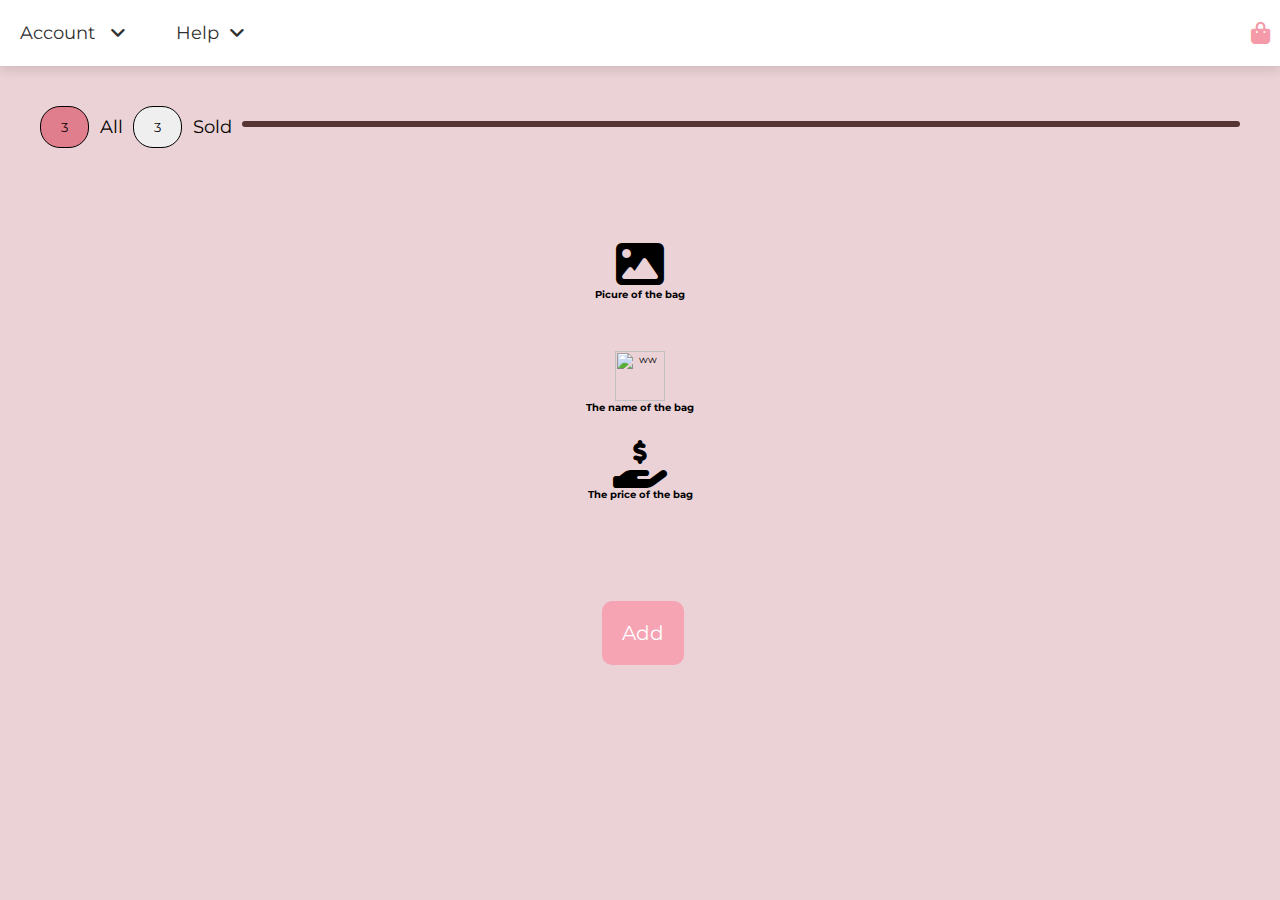
==== addbag.html @ 7b54d98a "Add files via upload" ====
<html>
<head>
<title> m </title>
<link rel="stylesheet" href="https://cdnjs.cloudflare.com/ajax/libs/font-awesome/6.2.0/css/all.min.css">
<link href="https://unpkg.com/aos@2.3.1/dist/aos.css" rel="stylesheet">
<script
      src="https://kit.fontawesome.com/21dfa1fe31.js"
      crossorigin="anonymous"
    ></script>
<link rel="stylesheet" href="css/all.min.css">
<link rel="stylesheet" href="css/style.css">

<style>
     .filters {
            display: flex;
            margin-bottom: 20px;
            padding: 40px;
            text-align: center;
            margin-bottom: 2px;
        }
        .filters button {
            padding: 10px 20px;
            border: 1px solid #000;
            border-radius: 20px;
            margin-right: 20px;
            cursor: pointer;
        }
        .filters button.active {
            background-color: #E17E8D;
        }
</style>
</head>

<body style="background-color: #ebd2d6;">
    <header class="header">
        <nav class="navbar nav-2">
            <section class="flex">
                <div id="menu-btn" class="fas fa-bars"></div>
    
                <div class="menu">
                    <ul style="direction: ltr;">
                        <li><a href="#">Account <i class="fas fa-angle-down" style="margin-right: 10px;"></i></a>
                            <ul>
                                <li><a href="login.html">login</a></li>
                                <li><a href="register.html">Register</a>
                                    </li>
                                <li><a href="login.html"
                                        >logout</a>
                                   
                                </li>
                            </ul>
                        </li>
                        
                        <li><a href="#">Help<i class="fas fa-angle-down" style="margin-right: 10px;"></i></a>
                            <ul>
                                <li><a href="pay.html">Payment and delivery</a></i></li>
                                <li><a href="#">Contact</a></i></li>
                            </ul>
                        </li>
                    </ul>
                </div>
                <a href="index.html" class="logo"><i class="fa-solid fa-bag-shopping"></i></a>
    
            </section>
        </nav>
    
    </header>
       

    <div class="filters">
        <button class="active">3</button><span style="font-size: 18px;
        padding: 10px;
        margin-left: -19px;">All</span>
        <button>3</button><span style="font-size: 18px;
        padding: 10px;
        margin-left: -19px;">Sold</span>
        <div class="categories" style="flex: auto;">
            <h2></h2>
        </div>
        
    
</div>
    

    <center>
    
        
        <!-- <img src="img.jpg" width="50" height="50" alt="ww" 
            style="float:center ;margin-top: 50px; margin-left: 0px;"> -->
            <i class="fa-solid fa-image" style="font-size: xxx-large;
            margin-top: 50px;" ></i>
        <br>
        <b align="center">
           <u> Picure of the bag</u>
        </b>
        <br>
        <img src="https://icons.veryicon.com/png/o/internet--web/prejudice/user-128.png" width="50" height="50" alt="ww" 
            style="float:center ;margin-top: 50px; margin-left: 0px;">
            <br>
            <b align="center">
               <u> The name of the bag</u>
            </b>
            <br>
            <br>
            <br>
            <i class="fa-solid fa-hand-holding-dollar" style="font-size: xxx-large;"></i>
        <br>
        <b align="center">
           <u> The price of the bag</u>
        </b>
        <br>
    <button style="margin-top: 100px;
    margin-left: 5px;
    background: #f6a4b3;
    padding: 20px;
    color: white;
    border: none;
    font-size: 20px;
    border-radius: 10px;" >Add</button>
     
    </center>
    <script src="js/script.js"></script>
</body>
</html>
---- css/style.css ----
@import url('https://fonts.googleapis.com/css2?family=Montserrat:wght@100;200;300;400&display=swap');

:root{
   --main-color:#f390a0eb;
   --light-color:#666;
   --light-bg:#eee;
   --white:#fff;
   --black:#303030;
   --border:.1rem solid var(--light-color);
   --box-shodow:0 .5rem 1rem rgba(0,0,0,.1);
}

*{
   font-family: 'Montserrat', sans-serif;
   margin: 0; padding: 0;
   box-sizing: border-box;
   outline: none; border: none;
   text-decoration: none;
}
html{
    font-size: 62.5%;
    overflow-x: hidden;
    scroll-behavior: smooth;
    scroll-padding-top: 10rem;
 }

.header{
    position: sticky;
    top: 0; left: 0; right: 0;
    z-index: 1000;
    box-shadow: var(--box-shodow);
 }
 
 .header .navbar.nav-1 .flex{
    padding-top: 1rem;
    padding-bottom: 1rem;
 }
 
 .header .navbar.nav-2 .flex{
    padding-top: 1rem;
    padding-bottom: 1rem;
 }
 
 .header .navbar.nav-1{
    background-color: var(--black);
 }
 
 .header .navbar.nav-2{
    background-color: var(--white);
 }
 
 .header .navbar .flex{
    display: flex;
    align-items: center;
    justify-content: space-between;
 }
 
 .header .navbar .flex .logo {
     font-size: 2.2rem;
     color: var(--black);
     line-height: 50px;
     margin-left: 10px;
 }
 .header .navbar .flex .logo i{
    color: var(--main-color);
    margin-right: 1rem;
 }
 
 .header .navbar .flex ul{
    list-style: none;
 }
 
 .header .navbar .flex ul li{
    float: left;
    position: relative;
 }
 
 .header .navbar .flex ul li a{
    display: inline-block;
    padding: 1.2rem 2rem;
    font-size: 1.8rem;
    color: var(--black);
    background-color: var(--white);
 }
 
 .header .navbar .flex ul li a:hover{
    background-color: var(--main-color);
    color: var(--white);
 }
 
 .header .navbar .flex ul li a i{
    margin-left: 1rem;
 }
 
 .header .navbar .flex ul li ul{
    position: absolute;
    width: 18rem;
    left: 0;
 }
 
 .header .navbar .flex ul li ul li{
    width: 100%;
 }
 
 .header .navbar .flex ul li ul li a{
    display: none;
 }
 
 .header .navbar .flex ul li:hover ul li a{
    display: block;
 }
 #menu-btn{
    font-size: 2.5rem;
    color: var(--black);
    display: none;
 }
 .home .center{
    margin-top: 10rem;
    display: flex;
    align-items: center;
    justify-content: center;
 }
 
 .home .center form{
    background-color: var(--white);
    padding: 2rem;
    box-shadow: var(--box-shodow);
    width: 50rem;
 }
 
 .home .center form h3{
    padding-bottom: 1rem;
    text-align: center;
    color: var(--black);
    text-transform: capitalize;
    font-size: 2.5rem;
 }
 
 .home .center form .flex{
    display: flex;
    gap:1rem;
    flex-wrap: wrap;
 }
 
 .home .center form .box{
    flex: 1 1 20rem;
 }
 
 .home .center form .box .input{
    width: 100%;
    border: var(--border);
    padding: 1.4rem;
    color: var(--black);
    font-size: 1.8rem;
    margin: 1rem 0;
 }
 
 .home .center form .box p{
    color: var(--light-color);
    font-size: 1.7rem;
    padding-top: 1rem;
 }
 
 .home .center form .box p span{
    color: var(--main-color);
 }
 
 .search-form{
    max-width: 50rem;
    margin: 0 auto;
    border-radius: .5rem;
    background-color: var(--white);
    box-shadow: var(--box-shadow);
    border: var(--border);
    padding:1.5rem 2rem;
    display: flex;
    gap: 2rem;
    margin-bottom: 2rem;
 }
 
 .search-form input{
    width: 100%;
    font-size: 1.8rem;
    color: var(--black);
 }
 
 .search-form button{
    background:none;
    cursor: pointer;
    color: var(--black);
    font-size: 2rem;
 }
 .categories h2 {
    display: flex;
    justify-content: center;
    position: relative;
    margin: 6px 0;
    font-size: 40px;
}
.categories h2::before {
    content: "";
    position: absolute;
    bottom: -15px;
    width: -webkit-fill-available;
    height: 6px;
    border-radius: 30px;
    background-color: #563434;
    -webkit-border-radius: 30px;
    -moz-border-radius: 30px;
    -ms-border-radius: 30px;
    -o-border-radius: 30px;
}

 @media (max-width:991px){

    html{
       font-size: 55%;
    }
 
 }
 
 @media (max-width:768px){
 
    #menu-btn{
       display: inline-block;
       margin-right: 10px;
       margin-left: 10px;
    }
 
    .header .navbar .menu{
       position: absolute;
       top: 99%; left: 0; right: 0;
       background-color: var(--white);
       border-top: var(--border);
       transition: .2s linear;
       z-index:1;
       clip-path: polygon(0 0, 100% 0, 100% 0, 0 0);
    }
 
    .header .navbar .menu.active{
       clip-path: polygon(0 0, 100% 0, 100% 100%, 0 100%);
    }
 
    .header .navbar .menu ul li{
       width: 100%;
       position: relative;
    }
 
    .header .navbar .menu ul li a{
       width: 100%;
    }
 
    .header .navbar .menu ul li ul{
       position: relative;
       width: 100%;
    }
 
    .header .navbar .menu ul li ul li a{
       padding-left: 4rem;
       background-color: var(--black);
       color: var(--white);
    }
 }
 
 
 @media (max-width:450px){
 
    html{
       font-size: 50%;
    }
 
    .header .navbar .flex .logo{
       font-size: 1.8rem;
    }
 
    
 }
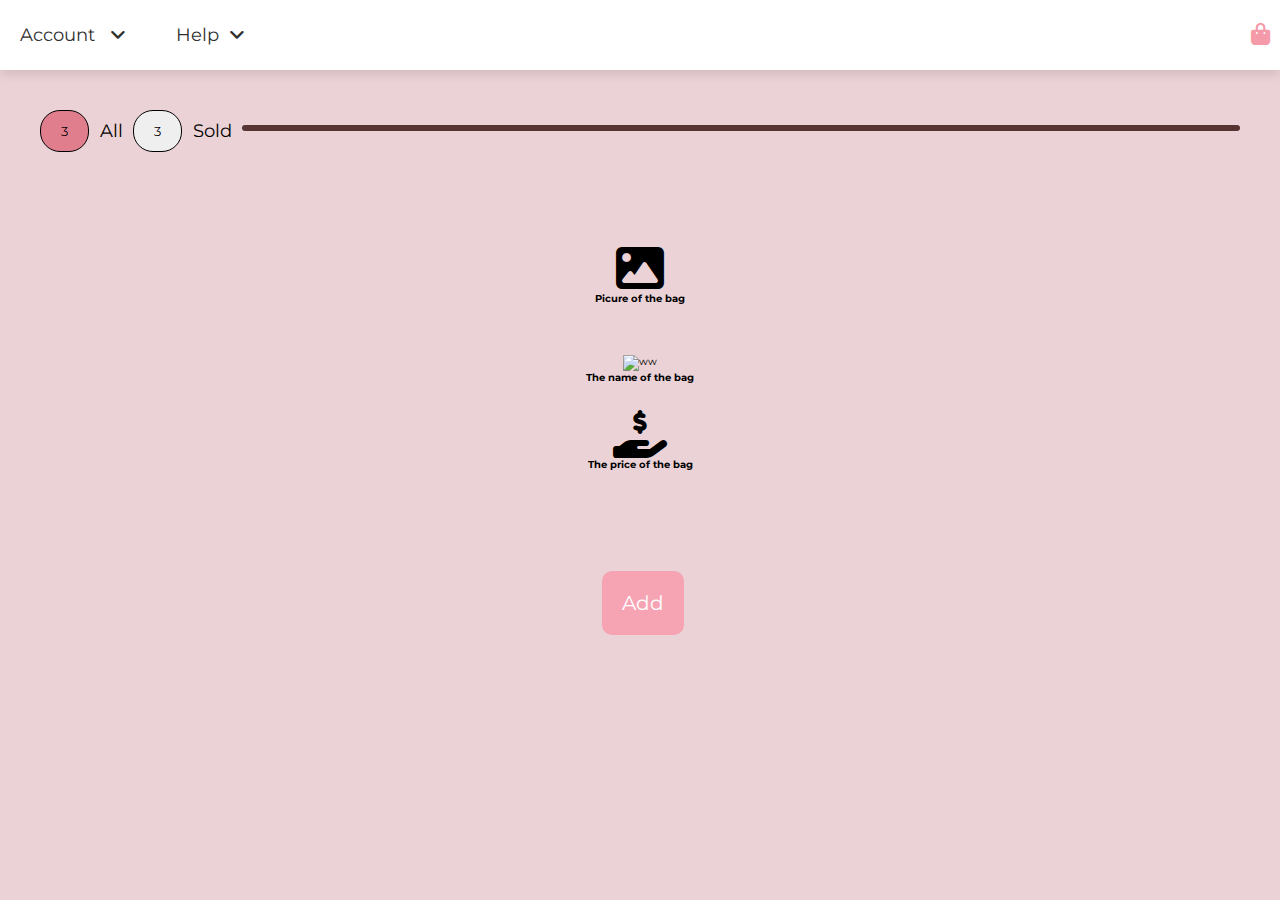
==== commit 937cb2a1: "Update addbag.html" ====
--- a/addbag.html
+++ b/addbag.html
@@ -1,14 +1,18 @@
-<html>
+<!DOCTYPE html>
+<html lang="en">
 <head>
-<title> m </title>
-<link rel="stylesheet" href="https://cdnjs.cloudflare.com/ajax/libs/font-awesome/6.2.0/css/all.min.css">
+    <meta charset="UTF-8">
+    <meta name="viewport" content="width=device-width, initial-scale=1.0">
+    <title>Document</title>
+    <link rel="stylesheet" href="https://cdnjs.cloudflare.com/ajax/libs/font-awesome/6.2.0/css/all.min.css">
 <link href="https://unpkg.com/aos@2.3.1/dist/aos.css" rel="stylesheet">
 <script
       src="https://kit.fontawesome.com/21dfa1fe31.js"
       crossorigin="anonymous"
     ></script>
+
+<link rel="stylesheet" href="css/style.css">
 <link rel="stylesheet" href="css/all.min.css">
-<link rel="stylesheet" href="css/style.css">
 
 <style>
      .filters {
@@ -30,7 +34,6 @@
         }
 </style>
 </head>
-
 <body style="background-color: #ebd2d6;">
     <header class="header">
         <nav class="navbar nav-2">
